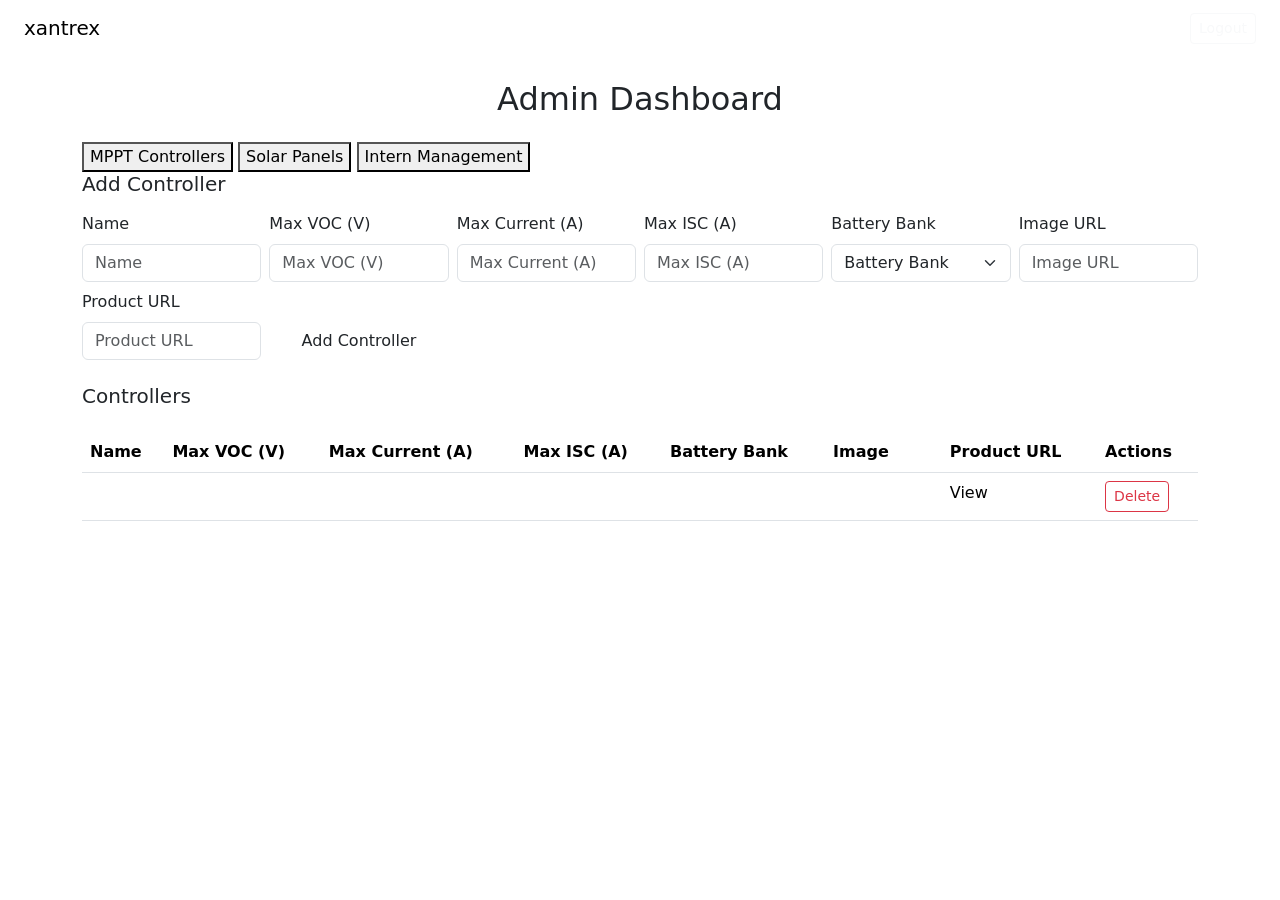
==== src/main/resources/templates/dashboard.html @ 2172a635 "feat(dashboard): restructure dashboard into tabbed layout" ====
<!DOCTYPE html>
<html lang="en" xmlns:th="http://www.thymeleaf.org">

<head>
    <meta charset="UTF-8" />
    <meta name="viewport" content="width=device-width, initial-scale=1.0" />
    <link href="https://cdn.jsdelivr.net/npm/bootstrap@5.3.8/dist/css/bootstrap.min.css" rel="stylesheet"
        integrity="sha384-sRIl4kxILFvY47J16cr9ZwB07vP4J8+LH7qKQnuqkuIAvNWLzeN8tE5YBujZqJLB" crossorigin="anonymous" />
    <script src="https://cdn.jsdelivr.net/npm/bootstrap@5.3.8/dist/js/bootstrap.bundle.min.js"
        integrity="sha384-FKyoEForCGlyvwx9Hj09JcYn3nv7wiPVlz7YYwJrWVcXK/BmnVDxM+D2scQbITxI"
        crossorigin="anonymous"></script>
    <link rel="stylesheet" th:href="@{/css/user.css}" />
    <link rel="stylesheet" href="https://cdn.jsdelivr.net/npm/bootstrap-icons@1.11.3/font/bootstrap-icons.min.css"/>
    <title>Dashboard | Xantrex</title>
</head>

<body class="d-flex flex-column min-vh-100 bg-xan-white">

    <!-- Navbar -->
    <nav class="xan-navbar navbar px-4">
        <a class="navbar-brand" th:href="@{/calculator}">xantrex</a>
        <form th:action="@{/logout}" method="post">
            <button type="submit" class="btn btn-outline-light btn-sm">Logout</button>
        </form>
    </nav>

    <div class="container flex-grow-1 py-4">
        <h2 class="text-center mb-4 xan-page-title">Admin Dashboard</h2>

        <!-- Tab strip -->
        <div class="xan-tab-strip">
          <button class="xan-tab-btn xan-tab-active" data-tab="controllers">MPPT Controllers</button>
          <button class="xan-tab-btn" data-tab="panels">Solar Panels</button>
          <button th:if="${isIntern}" class="xan-tab-btn" data-tab="interns">Intern Management</button>
        </div>

        <!-- Tab panel: MPPT Controllers (default visible) -->
        <div id="controllers" class="xan-tab-panel" data-panel>

            <div th:if="${isIntern}" class="xan-panel mb-4">
                <h5 class="mb-3 xan-title">Add Controller</h5>
                <form th:action="@{/dashboard/add}" method="post" class="row g-2 align-items-end">
                    <div class="col-md-2">
                        <label class="form-label">Name</label>
                        <input type="text" name="name" class="form-control" placeholder="Name" required />
                    </div>
                    <div class="col-md-2">
                        <label class="form-label">Max VOC (V)</label>
                        <input type="number" step="0.1" name="maxVoc" class="form-control" placeholder="Max VOC (V)"
                            required />
                    </div>
                    <div class="col-md-2">
                        <label class="form-label">Max Current (A)</label>
                        <input type="number" step="0.1" name="maxCurrent" class="form-control" placeholder="Max Current (A)"
                            required />
                    </div>
                    <div class="col-md-2">
                        <label class="form-label">Max ISC (A)</label>
                        <input type="number" step="0.1" name="maxIsc" class="form-control" placeholder="Max ISC (A)"
                            required />
                    </div>
                    <div class="col-md-2">
                        <label class="form-label">Battery Bank</label>
                        <select name="batteryBank" class="form-select" required>
                            <option value="">Battery Bank</option>
                            <option value="12V">12V</option>
                            <option value="24V">24V</option>
                            <option value="36V">36V</option>
                            <option value="48V">48V</option>
                            <option value="60V">60V</option>
                        </select>
                    </div>
                    <div class="col-md-2">
                        <label class="form-label">Image URL</label>
                        <input type="text" name="imageUrl" class="form-control" placeholder="Image URL" />
                    </div>
                    <div class="col-md-2">
                        <label class="form-label">Product URL</label>
                        <input type="text" name="productUrl" class="form-control" placeholder="Product URL" />
                    </div>
                    <div class="col-md-2">
                        <button type="submit" class="btn btn-xan w-100">Add Controller</button>
                    </div>
                </form>
            </div>

            <div class="xan-panel">
                <h5 class="mb-3 xan-title">Controllers</h5>
                <div class="table-responsive">
                    <table class="table xan-table mt-2 mb-0">
                        <thead>
                            <tr>
                                <th>Name</th>
                                <th>Max VOC (V)</th>
                                <th>Max Current (A)</th>
                                <th>Max ISC (A)</th>
                                <th>Battery Bank</th>
                                <th>Image</th>
                                <th>Product URL</th>
                                <th>Actions</th>
                            </tr>
                        </thead>
                        <tbody>
                            <tr th:each="controller : ${controllers}">
                                <td th:text="${controller.name}"></td>
                                <td th:text="${controller.maxVoc}"></td>
                                <td th:text="${controller.maxCurrent}"></td>
                                <td th:text="${controller.maxIsc}"></td>
                                <td th:text="${controller.batteryBank}"></td>
                                <td><img th:src="${controller.imageUrl}" width="80" /></td>
                                <td><a th:href="${controller.productUrl}" target="_blank">View</a></td>
                                <td th:if="${isIntern}">
                                    <form th:action="@{/dashboard/delete}" method="post" style="display:inline;">
                                        <input type="hidden" name="id" th:value="${controller.id}" />
                                        <button type="submit" class="btn btn-outline-danger btn-sm">Delete</button>
                                    </form>
                                </td>
                            </tr>
                        </tbody>
                    </table>
                </div>
            </div>

        </div>

        <!-- Tab panel: Solar Panels (hidden by default) -->
        <div id="panels" class="xan-tab-panel" data-panel style="display:none">

            <div th:if="${isIntern}" class="xan-panel mb-4">
                <h5 class="mb-3 xan-title">Add Solar Panel</h5>
                <form th:action="@{/dashboard/panels/add}" method="post" class="row g-2 align-items-end">
                    <div class="col-md-3">
                        <label class="form-label">Panel Name</label>
                        <input type="text" name="name" class="form-control" placeholder="Panel Name" required />
                    </div>
                    <div class="col-md-3">
                        <label class="form-label">Max Power (W)</label>
                        <input type="number" step="0.1" name="pmax" class="form-control" placeholder="Max Power (W)" required />
                    </div>
                    <div class="col-md-3">
                        <label class="form-label">Open Circuit Voltage (V)</label>
                        <input type="number" step="0.1" name="voc" class="form-control" placeholder="Voc (V)" required />
                    </div>
                    <div class="col-md-3">
                        <label class="form-label">Short Circuit Current (A)</label>
                        <input type="number" step="0.01" name="isc" class="form-control" placeholder="Isc (A)" required />
                    </div>
                    <div class="col-md-3">
                        <label class="form-label">Image URL</label>
                        <input type="text" name="imageUrl" class="form-control" placeholder="Image URL" />
                    </div>
                    <div class="col-md-3">
                        <button type="submit" class="btn btn-xan">Add Solar Panel</button>
                    </div>
                </form>
            </div>

            <div class="xan-panel mt-4">
                <h5 class="mb-3 xan-title">Solar Panels</h5>
                <div class="table-responsive">
                    <table class="table xan-table mt-2 mb-0">
                        <thead>
                            <tr>
                                <th>Name</th>
                                <th>Max Power (W)</th>
                                <th>Open Circuit Voltage (V)</th>
                                <th>Short Circuit Current (A)</th>
                                <th>Image</th>
                                <th th:if="${isIntern}">Actions</th>
                            </tr>
                        </thead>
                        <tbody>
                            <tr th:each="panel : ${panels}">
                                <td th:text="${panel.name}"></td>
                                <td th:text="${panel.pmax}"></td>
                                <td th:text="${panel.voc}"></td>
                                <td th:text="${panel.isc}"></td>
                                <td><img th:src="${panel.imageUrl}" width="80" /></td>
                                <td th:if="${isIntern}">
                                    <form th:action="@{/dashboard/panels/delete}" method="post" style="display:inline;">
                                        <input type="hidden" name="id" th:value="${panel.id}" />
                                        <button type="submit" class="btn btn-outline-danger btn-sm">Delete</button>
                                    </form>
                                </td>
                            </tr>
                        </tbody>
                    </table>
                </div>
            </div>

        </div>

        <!-- Tab panel: Intern Management (INTERN only, hidden by default) -->
        <div th:if="${isIntern}" id="interns" class="xan-tab-panel" data-panel style="display:none">

            <div class="xan-panel mb-4">
              <h5 class="mb-3 xan-title">Intern Management</h5>

              <!-- Error alerts (above form) -->
              <div th:if="${param.error != null && param.error[0] == 'self-delete'}" class="alert alert-danger py-2 mb-2" role="alert">
                You cannot delete your own account.
              </div>
              <div th:if="${param.error != null && param.error[0] == 'invalid-domain'}" class="alert alert-danger py-2 mb-2" role="alert">
                Only @xantrex.com email addresses are allowed.
              </div>
              <div th:if="${param.error != null && param.error[0] == 'duplicate'}" class="alert alert-danger py-2 mb-2" role="alert">
                An account with that email already exists.
              </div>
              <div th:if="${param.error != null && param.error[0] == 'empty'}" class="alert alert-danger py-2 mb-2" role="alert">
                Email and password are required.
              </div>

              <!-- Add Intern form -->
              <form th:action="@{/dashboard/interns/add}" method="post" class="row g-2 align-items-end mb-3">
                <div class="col-md-5">
                  <label class="form-label">Email</label>
                  <input type="email" name="email" class="form-control" placeholder="intern@xantrex.com" required />
                </div>
                <div class="col-md-5">
                  <label class="form-label">Password</label>
                  <div class="input-group">
                    <input type="password" id="internPassword" name="password" class="form-control" placeholder="Password" required />
                    <button type="button" class="btn btn-outline-secondary" onclick="togglePassword('internPassword', this)">
                      <i class="bi bi-eye"></i>
                    </button>
                  </div>
                </div>
                <div class="col-md-2">
                  <button type="submit" class="btn btn-xan w-100">Add Intern</button>
                </div>
              </form>

              <!-- Intern list table -->
              <div class="table-responsive">
                <table class="table xan-table mt-2 mb-0">
                  <thead>
                    <tr>
                      <th>Email</th>
                      <th>Actions</th>
                    </tr>
                  </thead>
                  <tbody>
                    <tr th:each="intern : ${interns}">
                      <td th:text="${intern.email}"></td>
                      <td>
                        <!-- Delete button absent for logged-in user's own row -->
                        <form th:if="${intern.email ne currentUserEmail}"
                              th:action="@{/dashboard/interns/delete}" method="post" style="display:inline;">
                          <input type="hidden" name="id" th:value="${intern.id}" />
                          <button type="submit" class="btn btn-outline-danger btn-sm">Delete</button>
                        </form>
                      </td>
                    </tr>
                    <!-- Empty state -->
                    <tr th:if="${#lists.isEmpty(interns)}">
                      <td colspan="2" class="text-center text-muted">No intern accounts found.</td>
                    </tr>
                  </tbody>
                </table>
              </div>
            </div>

        </div>

    </div>

    <!-- Footer -->
    <footer class="xan-footer">
    </footer>

    <script>
      function togglePassword(inputId, btn) {
        const input = document.getElementById(inputId);
        const icon = btn.querySelector('i');
        if (input.type === 'password') {
          input.type = 'text';
          icon.classList.replace('bi-eye', 'bi-eye-slash');
        } else {
          input.type = 'password';
          icon.classList.replace('bi-eye-slash', 'bi-eye');
        }
      }

      document.addEventListener('DOMContentLoaded', function () {
        var hash = window.location.hash.replace('#', '') || 'controllers';
        activateTab(hash);

        document.querySelectorAll('.xan-tab-btn').forEach(function (btn) {
          btn.addEventListener('click', function () {
            var tab = btn.getAttribute('data-tab');
            window.location.hash = '#' + tab;
            activateTab(tab);
          });
        });
      });

      function activateTab(tabId) {
        var validTabs = ['controllers', 'panels', 'interns'];
        if (validTabs.indexOf(tabId) === -1) { tabId = 'controllers'; }

        // If the target panel doesn't exist in DOM (non-INTERN viewing #interns), fall back
        var targetPanel = document.getElementById(tabId);
        if (!targetPanel) { tabId = 'controllers'; }

        document.querySelectorAll('.xan-tab-btn').forEach(function (b) {
          if (b.getAttribute('data-tab') === tabId) {
            b.classList.add('xan-tab-active');
          } else {
            b.classList.remove('xan-tab-active');
          }
        });
        document.querySelectorAll('[data-panel]').forEach(function (p) {
          p.style.display = (p.id === tabId) ? 'block' : 'none';
        });
      }
    </script>

</body>

</html>
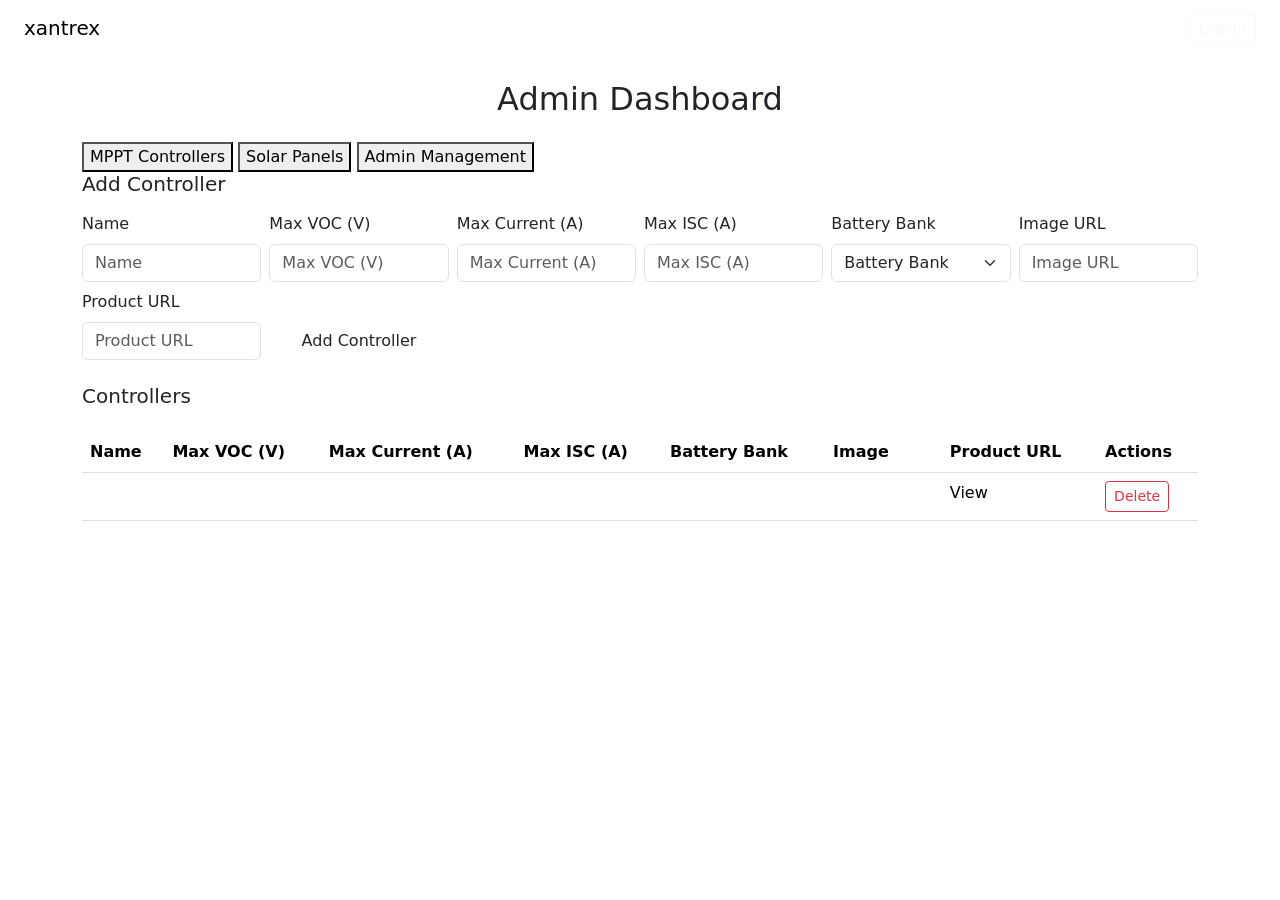
==== commit d1bdd9bd: "fix: rename INTERN role to ADMIN across entire codebase" ====
--- a/src/main/resources/templates/dashboard.html
+++ b/src/main/resources/templates/dashboard.html
@@ -1,320 +1,606 @@
-<!DOCTYPE html>
+<!doctype html>
 <html lang="en" xmlns:th="http://www.thymeleaf.org">
-
-<head>
+  <head>
     <meta charset="UTF-8" />
     <meta name="viewport" content="width=device-width, initial-scale=1.0" />
-    <link href="https://cdn.jsdelivr.net/npm/bootstrap@5.3.8/dist/css/bootstrap.min.css" rel="stylesheet"
-        integrity="sha384-sRIl4kxILFvY47J16cr9ZwB07vP4J8+LH7qKQnuqkuIAvNWLzeN8tE5YBujZqJLB" crossorigin="anonymous" />
-    <script src="https://cdn.jsdelivr.net/npm/bootstrap@5.3.8/dist/js/bootstrap.bundle.min.js"
-        integrity="sha384-FKyoEForCGlyvwx9Hj09JcYn3nv7wiPVlz7YYwJrWVcXK/BmnVDxM+D2scQbITxI"
-        crossorigin="anonymous"></script>
+    <link
+      href="https://cdn.jsdelivr.net/npm/bootstrap@5.3.8/dist/css/bootstrap.min.css"
+      rel="stylesheet"
+      integrity="sha384-sRIl4kxILFvY47J16cr9ZwB07vP4J8+LH7qKQnuqkuIAvNWLzeN8tE5YBujZqJLB"
+      crossorigin="anonymous"
+    />
+    <script
+      src="https://cdn.jsdelivr.net/npm/bootstrap@5.3.8/dist/js/bootstrap.bundle.min.js"
+      integrity="sha384-FKyoEForCGlyvwx9Hj09JcYn3nv7wiPVlz7YYwJrWVcXK/BmnVDxM+D2scQbITxI"
+      crossorigin="anonymous"
+    ></script>
     <link rel="stylesheet" th:href="@{/css/user.css}" />
-    <link rel="stylesheet" href="https://cdn.jsdelivr.net/npm/bootstrap-icons@1.11.3/font/bootstrap-icons.min.css"/>
+    <link
+      rel="stylesheet"
+      href="https://cdn.jsdelivr.net/npm/bootstrap-icons@1.11.3/font/bootstrap-icons.min.css"
+    />
     <title>Dashboard | Xantrex</title>
-</head>
-
-<body class="d-flex flex-column min-vh-100 bg-xan-white">
-
+  </head>
+
+  <body class="d-flex flex-column min-vh-100 bg-xan-white">
     <!-- Navbar -->
     <nav class="xan-navbar navbar px-4">
-        <a class="navbar-brand" th:href="@{/calculator}">xantrex</a>
-        <form th:action="@{/logout}" method="post">
-            <button type="submit" class="btn btn-outline-light btn-sm">Logout</button>
-        </form>
+      <a class="navbar-brand" th:href="@{/calculator}">xantrex</a>
+      <form th:action="@{/logout}" method="post">
+        <button type="submit" class="btn btn-outline-light btn-sm">
+          Logout
+        </button>
+      </form>
     </nav>
 
     <div class="container flex-grow-1 py-4">
-        <h2 class="text-center mb-4 xan-page-title">Admin Dashboard</h2>
-
-        <!-- Tab strip -->
-        <div class="xan-tab-strip">
-          <button class="xan-tab-btn xan-tab-active" data-tab="controllers">MPPT Controllers</button>
-          <button class="xan-tab-btn" data-tab="panels">Solar Panels</button>
-          <button th:if="${isIntern}" class="xan-tab-btn" data-tab="interns">Intern Management</button>
+      <h2 class="text-center mb-4 xan-page-title">Admin Dashboard</h2>
+
+      <!-- Tab strip -->
+      <div class="xan-tab-strip">
+        <button class="xan-tab-btn xan-tab-active" data-tab="controllers">
+          MPPT Controllers
+        </button>
+        <button class="xan-tab-btn" data-tab="panels">Solar Panels</button>
+        <button th:if="${isAdmin}" class="xan-tab-btn" data-tab="admins">
+          Admin Management
+        </button>
+      </div>
+
+      <!-- Tab panel: MPPT Controllers (default visible) -->
+      <div id="controllers" class="xan-tab-panel" data-panel>
+        <div th:if="${isAdmin}" class="xan-panel mb-4">
+          <h5 class="mb-3 xan-title">Add Controller</h5>
+          <form
+            th:action="@{/dashboard/add}"
+            method="post"
+            class="row g-2 align-items-end"
+          >
+            <div class="col-md-2">
+              <label class="form-label">Name</label>
+              <input
+                type="text"
+                name="name"
+                class="form-control"
+                placeholder="Name"
+                required
+              />
+            </div>
+            <div class="col-md-2">
+              <label class="form-label">Max VOC (V)</label>
+              <input
+                type="number"
+                step="0.1"
+                name="maxVoc"
+                class="form-control"
+                placeholder="Max VOC (V)"
+                min="0"
+                max="1000"
+                required
+              />
+            </div>
+            <div class="col-md-2">
+              <label class="form-label">Max Current (A)</label>
+              <input
+                type="number"
+                step="0.1"
+                name="maxCurrent"
+                class="form-control"
+                placeholder="Max Current (A)"
+                min="0"
+                max="500"
+                required
+              />
+            </div>
+            <div class="col-md-2">
+              <label class="form-label">Max ISC (A)</label>
+              <input
+                type="number"
+                step="0.1"
+                name="maxIsc"
+                class="form-control"
+                placeholder="Max ISC (A)"
+                min="0"
+                max="500"
+                required
+              />
+            </div>
+            <div class="col-md-2">
+              <label class="form-label">Battery Bank</label>
+              <select name="batteryBank" class="form-select" required>
+                <option value="">Battery Bank</option>
+                <option value="12V">12V</option>
+                <option value="24V">24V</option>
+                <option value="36V">36V</option>
+                <option value="48V">48V</option>
+                <option value="60V">60V</option>
+              </select>
+            </div>
+            <div class="col-md-2">
+              <label class="form-label">Image URL</label>
+              <input
+                type="text"
+                name="imageUrl"
+                class="form-control"
+                placeholder="Image URL"
+              />
+            </div>
+            <div class="col-md-2">
+              <label class="form-label">Product URL</label>
+              <input
+                type="text"
+                name="productUrl"
+                class="form-control"
+                placeholder="Product URL"
+              />
+            </div>
+            <div class="col-md-2">
+              <button type="submit" class="btn btn-xan w-100">
+                Add Controller
+              </button>
+            </div>
+          </form>
         </div>
 
-        <!-- Tab panel: MPPT Controllers (default visible) -->
-        <div id="controllers" class="xan-tab-panel" data-panel>
-
-            <div th:if="${isIntern}" class="xan-panel mb-4">
-                <h5 class="mb-3 xan-title">Add Controller</h5>
-                <form th:action="@{/dashboard/add}" method="post" class="row g-2 align-items-end">
-                    <div class="col-md-2">
-                        <label class="form-label">Name</label>
-                        <input type="text" name="name" class="form-control" placeholder="Name" required />
-                    </div>
-                    <div class="col-md-2">
-                        <label class="form-label">Max VOC (V)</label>
-                        <input type="number" step="0.1" name="maxVoc" class="form-control" placeholder="Max VOC (V)"
-                            required />
-                    </div>
-                    <div class="col-md-2">
-                        <label class="form-label">Max Current (A)</label>
-                        <input type="number" step="0.1" name="maxCurrent" class="form-control" placeholder="Max Current (A)"
-                            required />
-                    </div>
-                    <div class="col-md-2">
-                        <label class="form-label">Max ISC (A)</label>
-                        <input type="number" step="0.1" name="maxIsc" class="form-control" placeholder="Max ISC (A)"
-                            required />
-                    </div>
-                    <div class="col-md-2">
-                        <label class="form-label">Battery Bank</label>
-                        <select name="batteryBank" class="form-select" required>
-                            <option value="">Battery Bank</option>
-                            <option value="12V">12V</option>
-                            <option value="24V">24V</option>
-                            <option value="36V">36V</option>
-                            <option value="48V">48V</option>
-                            <option value="60V">60V</option>
-                        </select>
-                    </div>
-                    <div class="col-md-2">
-                        <label class="form-label">Image URL</label>
-                        <input type="text" name="imageUrl" class="form-control" placeholder="Image URL" />
-                    </div>
-                    <div class="col-md-2">
-                        <label class="form-label">Product URL</label>
-                        <input type="text" name="productUrl" class="form-control" placeholder="Product URL" />
-                    </div>
-                    <div class="col-md-2">
-                        <button type="submit" class="btn btn-xan w-100">Add Controller</button>
-                    </div>
-                </form>
-            </div>
-
-            <div class="xan-panel">
-                <h5 class="mb-3 xan-title">Controllers</h5>
-                <div class="table-responsive">
-                    <table class="table xan-table mt-2 mb-0">
-                        <thead>
-                            <tr>
-                                <th>Name</th>
-                                <th>Max VOC (V)</th>
-                                <th>Max Current (A)</th>
-                                <th>Max ISC (A)</th>
-                                <th>Battery Bank</th>
-                                <th>Image</th>
-                                <th>Product URL</th>
-                                <th>Actions</th>
-                            </tr>
-                        </thead>
-                        <tbody>
-                            <tr th:each="controller : ${controllers}">
-                                <td th:text="${controller.name}"></td>
-                                <td th:text="${controller.maxVoc}"></td>
-                                <td th:text="${controller.maxCurrent}"></td>
-                                <td th:text="${controller.maxIsc}"></td>
-                                <td th:text="${controller.batteryBank}"></td>
-                                <td><img th:src="${controller.imageUrl}" width="80" /></td>
-                                <td><a th:href="${controller.productUrl}" target="_blank">View</a></td>
-                                <td th:if="${isIntern}">
-                                    <form th:action="@{/dashboard/delete}" method="post" style="display:inline;">
-                                        <input type="hidden" name="id" th:value="${controller.id}" />
-                                        <button type="submit" class="btn btn-outline-danger btn-sm">Delete</button>
-                                    </form>
-                                </td>
-                            </tr>
-                        </tbody>
-                    </table>
-                </div>
-            </div>
-
+        <div class="xan-panel">
+          <h5 class="mb-3 xan-title">Controllers</h5>
+          <div class="table-responsive">
+            <table class="table xan-table mt-2 mb-0">
+              <thead>
+                <tr>
+                  <th>Name</th>
+                  <th>Max VOC (V)</th>
+                  <th>Max Current (A)</th>
+                  <th>Max ISC (A)</th>
+                  <th>Battery Bank</th>
+                  <th>Image</th>
+                  <th>Product URL</th>
+                  <th>Actions</th>
+                </tr>
+              </thead>
+              <tbody>
+                <tr th:each="controller : ${controllers}">
+                  <td th:text="${controller.name}"></td>
+                  <td th:text="${controller.maxVoc}"></td>
+                  <td th:text="${controller.maxCurrent}"></td>
+                  <td th:text="${controller.maxIsc}"></td>
+                  <td th:text="${controller.batteryBank}"></td>
+                  <td><img th:src="${controller.imageUrl}" width="80" /></td>
+                  <td>
+                    <a th:href="${controller.productUrl}" target="_blank"
+                      >View</a
+                    >
+                  </td>
+                  <td th:if="${isAdmin}">
+                    <form
+                      th:action="@{/dashboard/delete}"
+                      method="post"
+                      style="display: inline"
+                    >
+                      <!-- Hidden ID -->
+                      <input
+                        type="hidden"
+                        name="id"
+                        th:value="${controller.id}"
+                      />
+
+                      <!-- Button to OPEN modal -->
+                      <button
+                        type="button"
+                        class="btn btn-outline-danger btn-sm"
+                        data-bs-toggle="modal"
+                        th:attr="data-bs-target='#deleteModal-' + ${controller.id}"
+                      >
+                        Delete
+                      </button>
+
+                      <!-- Modal -->
+                      <div
+                        class="modal fade"
+                        th:attr="id='deleteModal-' + ${controller.id}"
+                      >
+                        <div class="modal-dialog">
+                          <div class="modal-content">
+                            <div class="modal-header">
+                              <h5>Confirm Deletion</h5>
+                            </div>
+
+                            <div class="modal-body">
+                              Are you sure you want to delete this controller?
+                            </div>
+
+                            <div class="modal-footer">
+                              <button
+                                type="button"
+                                class="btn btn-secondary"
+                                data-bs-dismiss="modal"
+                              >
+                                Cancel
+                              </button>
+
+                              <button type="submit" class="btn btn-danger">
+                                Delete
+                              </button>
+                            </div>
+                          </div>
+                        </div>
+                      </div>
+                    </form>
+                  </td>
+                </tr>
+              </tbody>
+            </table>
+          </div>
         </div>
-
-        <!-- Tab panel: Solar Panels (hidden by default) -->
-        <div id="panels" class="xan-tab-panel" data-panel style="display:none">
-
-            <div th:if="${isIntern}" class="xan-panel mb-4">
-                <h5 class="mb-3 xan-title">Add Solar Panel</h5>
-                <form th:action="@{/dashboard/panels/add}" method="post" class="row g-2 align-items-end">
-                    <div class="col-md-3">
-                        <label class="form-label">Panel Name</label>
-                        <input type="text" name="name" class="form-control" placeholder="Panel Name" required />
-                    </div>
-                    <div class="col-md-3">
-                        <label class="form-label">Max Power (W)</label>
-                        <input type="number" step="0.1" name="pmax" class="form-control" placeholder="Max Power (W)" required />
-                    </div>
-                    <div class="col-md-3">
-                        <label class="form-label">Open Circuit Voltage (V)</label>
-                        <input type="number" step="0.1" name="voc" class="form-control" placeholder="Voc (V)" required />
-                    </div>
-                    <div class="col-md-3">
-                        <label class="form-label">Short Circuit Current (A)</label>
-                        <input type="number" step="0.01" name="isc" class="form-control" placeholder="Isc (A)" required />
-                    </div>
-                    <div class="col-md-3">
-                        <label class="form-label">Image URL</label>
-                        <input type="text" name="imageUrl" class="form-control" placeholder="Image URL" />
-                    </div>
-                    <div class="col-md-3">
-                        <button type="submit" class="btn btn-xan">Add Solar Panel</button>
-                    </div>
-                </form>
-            </div>
-
-            <div class="xan-panel mt-4">
-                <h5 class="mb-3 xan-title">Solar Panels</h5>
-                <div class="table-responsive">
-                    <table class="table xan-table mt-2 mb-0">
-                        <thead>
-                            <tr>
-                                <th>Name</th>
-                                <th>Max Power (W)</th>
-                                <th>Open Circuit Voltage (V)</th>
-                                <th>Short Circuit Current (A)</th>
-                                <th>Image</th>
-                                <th th:if="${isIntern}">Actions</th>
-                            </tr>
-                        </thead>
-                        <tbody>
-                            <tr th:each="panel : ${panels}">
-                                <td th:text="${panel.name}"></td>
-                                <td th:text="${panel.pmax}"></td>
-                                <td th:text="${panel.voc}"></td>
-                                <td th:text="${panel.isc}"></td>
-                                <td><img th:src="${panel.imageUrl}" width="80" /></td>
-                                <td th:if="${isIntern}">
-                                    <form th:action="@{/dashboard/panels/delete}" method="post" style="display:inline;">
-                                        <input type="hidden" name="id" th:value="${panel.id}" />
-                                        <button type="submit" class="btn btn-outline-danger btn-sm">Delete</button>
-                                    </form>
-                                </td>
-                            </tr>
-                        </tbody>
-                    </table>
-                </div>
-            </div>
-
+      </div>
+
+      <!-- Tab panel: Solar Panels (hidden by default) -->
+      <div id="panels" class="xan-tab-panel" data-panel style="display: none">
+        <div th:if="${isAdmin}" class="xan-panel mb-4">
+          <h5 class="mb-3 xan-title">Add Solar Panel</h5>
+          <form
+            th:action="@{/dashboard/panels/add}"
+            method="post"
+            class="row g-2 align-items-end"
+          >
+            <div class="col-md-3">
+              <label class="form-label">Panel Name</label>
+              <input
+                type="text"
+                name="name"
+                class="form-control"
+                placeholder="Panel Name"
+                required
+              />
+            </div>
+            <div class="col-md-3">
+              <label class="form-label">Max Power (W)</label>
+              <input
+                type="number"
+                step="0.1"
+                name="pmax"
+                class="form-control"
+                placeholder="Max Power (W)"
+                min="0"
+                max="1000"
+                required
+              />
+            </div>
+            <div class="col-md-3">
+              <label class="form-label">Open Circuit Voltage (V)</label>
+              <input
+                type="number"
+                step="0.1"
+                name="voc"
+                class="form-control"
+                placeholder="Voc (V)"
+                min="0"
+                max="100"
+                required
+              />
+            </div>
+            <div class="col-md-3">
+              <label class="form-label">Short Circuit Current (A)</label>
+              <input
+                type="number"
+                step="0.01"
+                name="isc"
+                class="form-control"
+                placeholder="Isc (A)"
+                min="0"
+                max="20"
+                required
+              />
+            </div>
+            <div class="col-md-3">
+              <label class="form-label">Image URL</label>
+              <input
+                type="text"
+                name="imageUrl"
+                class="form-control"
+                placeholder="Image URL"
+              />
+            </div>
+            <div class="col-md-3">
+              <button type="submit" class="btn btn-xan">Add Solar Panel</button>
+            </div>
+          </form>
         </div>
 
-        <!-- Tab panel: Intern Management (INTERN only, hidden by default) -->
-        <div th:if="${isIntern}" id="interns" class="xan-tab-panel" data-panel style="display:none">
-
-            <div class="xan-panel mb-4">
-              <h5 class="mb-3 xan-title">Intern Management</h5>
-
-              <!-- Error alerts (above form) -->
-              <div th:if="${param.error != null && param.error[0] == 'self-delete'}" class="alert alert-danger py-2 mb-2" role="alert">
-                You cannot delete your own account.
+        <div class="xan-panel mt-4">
+          <h5 class="mb-3 xan-title">Solar Panels</h5>
+          <div class="table-responsive">
+            <table class="table xan-table mt-2 mb-0">
+              <thead>
+                <tr>
+                  <th>Name</th>
+                  <th>Max Power (W)</th>
+                  <th>Open Circuit Voltage (V)</th>
+                  <th>Short Circuit Current (A)</th>
+                  <th>Image</th>
+                  <th th:if="${isAdmin}">Actions</th>
+                </tr>
+              </thead>
+              <tbody>
+                <tr th:each="panel : ${panels}">
+                  <td th:text="${panel.name}"></td>
+                  <td th:text="${panel.pmax}"></td>
+                  <td th:text="${panel.voc}"></td>
+                  <td th:text="${panel.isc}"></td>
+                  <td><img th:src="${panel.imageUrl}" width="80" /></td>
+                  <td th:if="${isAdmin}">
+                    <form
+                      th:action="@{/dashboard/panels/delete}"
+                      method="post"
+                      style="display: inline"
+                    >
+                      <input type="hidden" name="id" th:value="${panel.id}" />
+
+                      <button
+                        type="button"
+                        class="btn btn-outline-danger btn-sm"
+                        data-bs-toggle="modal"
+                        th:attr="data-bs-target='#deleteModal-' + ${panel.id}"
+                      >
+                        Delete
+                      </button>
+
+                      <!-- Modal -->
+                      <div
+                        class="modal fade"
+                        th:attr="id='deleteModal-' + ${panel.id}"
+                      >
+                        <div class="modal-dialog">
+                          <div class="modal-content">
+                            <div class="modal-header">
+                              <h5>Confirm Deletion</h5>
+                            </div>
+
+                            <div class="modal-body">
+                              Are you sure you want to delete this solar panel?
+                            </div>
+
+                            <div class="modal-footer">
+                              <button
+                                type="button"
+                                class="btn btn-secondary"
+                                data-bs-dismiss="modal"
+                              >
+                                Cancel
+                              </button>
+
+                              <button type="submit" class="btn btn-danger">
+                                Delete
+                              </button>
+                            </div>
+                          </div>
+                        </div>
+                      </div>
+                    </form>
+                  </td>
+                </tr>
+              </tbody>
+            </table>
+          </div>
+        </div>
+      </div>
+
+      <!-- Tab panel: Admin Management (ADMIN only, hidden by default) -->
+      <div
+        th:if="${isAdmin}"
+        id="admins"
+        class="xan-tab-panel"
+        data-panel
+        style="display: none"
+      >
+        <div class="xan-panel mb-4">
+          <h5 class="mb-3 xan-title">Admin Management</h5>
+
+          <!-- Error alerts (above form) -->
+          <div
+            th:if="${param.error != null && param.error[0] == 'self-delete'}"
+            class="alert alert-danger py-2 mb-2"
+            role="alert"
+          >
+            You cannot delete your own account.
+          </div>
+          <div
+            th:if="${param.error != null && param.error[0] == 'invalid-domain'}"
+            class="alert alert-danger py-2 mb-2"
+            role="alert"
+          >
+            Only @xantrex.com email addresses are allowed.
+          </div>
+          <div
+            th:if="${param.error != null && param.error[0] == 'duplicate'}"
+            class="alert alert-danger py-2 mb-2"
+            role="alert"
+          >
+            An account with that email already exists.
+          </div>
+          <div
+            th:if="${param.error != null && param.error[0] == 'empty'}"
+            class="alert alert-danger py-2 mb-2"
+            role="alert"
+          >
+            Email and password are required.
+          </div>
+
+          <!-- Add Admin form -->
+          <form
+            th:action="@{/dashboard/admins/add}"
+            method="post"
+            class="row g-2 align-items-end mb-3"
+          >
+            <div class="col-md-5">
+              <label class="form-label">Email</label>
+              <input
+                type="email"
+                name="email"
+                class="form-control"
+                placeholder="admin@xantrex.com"
+                required
+              />
+            </div>
+            <div class="col-md-5">
+              <label class="form-label">Password</label>
+              <div class="input-group">
+                <input
+                  type="password"
+                  id="adminPassword"
+                  name="password"
+                  class="form-control"
+                  placeholder="Password"
+                  required
+                />
+                <button
+                  type="button"
+                  class="btn btn-outline-secondary"
+                  onclick="togglePassword('adminPassword', this)"
+                >
+                  <i class="bi bi-eye"></i>
+                </button>
               </div>
-              <div th:if="${param.error != null && param.error[0] == 'invalid-domain'}" class="alert alert-danger py-2 mb-2" role="alert">
-                Only @xantrex.com email addresses are allowed.
-              </div>
-              <div th:if="${param.error != null && param.error[0] == 'duplicate'}" class="alert alert-danger py-2 mb-2" role="alert">
-                An account with that email already exists.
-              </div>
-              <div th:if="${param.error != null && param.error[0] == 'empty'}" class="alert alert-danger py-2 mb-2" role="alert">
-                Email and password are required.
-              </div>
-
-              <!-- Add Intern form -->
-              <form th:action="@{/dashboard/interns/add}" method="post" class="row g-2 align-items-end mb-3">
-                <div class="col-md-5">
-                  <label class="form-label">Email</label>
-                  <input type="email" name="email" class="form-control" placeholder="intern@xantrex.com" required />
-                </div>
-                <div class="col-md-5">
-                  <label class="form-label">Password</label>
-                  <div class="input-group">
-                    <input type="password" id="internPassword" name="password" class="form-control" placeholder="Password" required />
-                    <button type="button" class="btn btn-outline-secondary" onclick="togglePassword('internPassword', this)">
-                      <i class="bi bi-eye"></i>
-                    </button>
-                  </div>
-                </div>
-                <div class="col-md-2">
-                  <button type="submit" class="btn btn-xan w-100">Add Intern</button>
-                </div>
-              </form>
-
-              <!-- Intern list table -->
-              <div class="table-responsive">
-                <table class="table xan-table mt-2 mb-0">
-                  <thead>
-                    <tr>
-                      <th>Email</th>
-                      <th>Actions</th>
-                    </tr>
-                  </thead>
-                  <tbody>
-                    <tr th:each="intern : ${interns}">
-                      <td th:text="${intern.email}"></td>
-                      <td>
-                        <!-- Delete button absent for logged-in user's own row -->
-                        <form th:if="${intern.email ne currentUserEmail}"
-                              th:action="@{/dashboard/interns/delete}" method="post" style="display:inline;">
-                          <input type="hidden" name="id" th:value="${intern.id}" />
-                          <button type="submit" class="btn btn-outline-danger btn-sm">Delete</button>
-                        </form>
-                      </td>
-                    </tr>
-                    <!-- Empty state -->
-                    <tr th:if="${#lists.isEmpty(interns)}">
-                      <td colspan="2" class="text-center text-muted">No intern accounts found.</td>
-                    </tr>
-                  </tbody>
-                </table>
-              </div>
-            </div>
-
+            </div>
+            <div class="col-md-2">
+              <button type="submit" class="btn btn-xan w-100">
+                Add Admin
+              </button>
+            </div>
+          </form>
+
+          <!-- Admin list table -->
+          <div class="table-responsive">
+            <table class="table xan-table mt-2 mb-0">
+              <thead>
+                <tr>
+                  <th>Email</th>
+                  <th>Actions</th>
+                </tr>
+              </thead>
+              <tbody>
+                <tr th:each="admin : ${admins}">
+                  <td th:text="${admin.email}"></td>
+                  <td>
+                    <!-- Delete button absent for logged-in user's own row -->
+                    <form
+                      th:if="${admin.email ne currentUserEmail}"
+                      th:action="@{/dashboard/admins/delete}"
+                      method="post"
+                      style="display: inline"
+                    >
+                      <input type="hidden" name="id" th:value="${admin.id}" />
+
+                      <button
+                        type="button"
+                        class="btn btn-outline-danger btn-sm"
+                        data-bs-toggle="modal"
+                        th:attr="data-bs-target='#deleteAdminModal-' + ${admin.id}"
+                      >
+                        Delete
+                      </button>
+
+                      <!-- Modal -->
+                      <div
+                        class="modal fade"
+                        th:attr="id='deleteAdminModal-' + ${admin.id}"
+                      >
+                        <div class="modal-dialog">
+                          <div class="modal-content">
+                            <div class="modal-header">
+                              <h5>Confirm Deletion</h5>
+                            </div>
+
+                            <div class="modal-body">
+                              Are you sure you want to delete this admin?
+                            </div>
+
+                            <div class="modal-footer">
+                              <!-- Cancel -->
+                              <button
+                                type="button"
+                                class="btn btn-secondary"
+                                data-bs-dismiss="modal"
+                              >
+                                Cancel
+                              </button>
+
+                              <!-- Confirm delete -->
+                              <button type="submit" class="btn btn-danger">
+                                Delete
+                              </button>
+                            </div>
+                          </div>
+                        </div>
+                      </div>
+                    </form>
+                  </td>
+                </tr>
+                <!-- Empty state -->
+                <tr th:if="${#lists.isEmpty(admins)}">
+                  <td colspan="2" class="text-center text-muted">
+                    No admin accounts found.
+                  </td>
+                </tr>
+              </tbody>
+            </table>
+          </div>
         </div>
-
+      </div>
     </div>
 
     <!-- Footer -->
-    <footer class="xan-footer">
-    </footer>
+    <footer class="xan-footer"></footer>
 
     <script>
       function togglePassword(inputId, btn) {
         const input = document.getElementById(inputId);
-        const icon = btn.querySelector('i');
-        if (input.type === 'password') {
-          input.type = 'text';
-          icon.classList.replace('bi-eye', 'bi-eye-slash');
+        const icon = btn.querySelector("i");
+        if (input.type === "password") {
+          input.type = "text";
+          icon.classList.replace("bi-eye", "bi-eye-slash");
         } else {
-          input.type = 'password';
-          icon.classList.replace('bi-eye-slash', 'bi-eye');
+          input.type = "password";
+          icon.classList.replace("bi-eye-slash", "bi-eye");
         }
       }
 
-      document.addEventListener('DOMContentLoaded', function () {
-        var hash = window.location.hash.replace('#', '') || 'controllers';
+      document.addEventListener("DOMContentLoaded", function () {
+        var hash = window.location.hash.replace("#", "") || "controllers";
         activateTab(hash);
 
-        document.querySelectorAll('.xan-tab-btn').forEach(function (btn) {
-          btn.addEventListener('click', function () {
-            var tab = btn.getAttribute('data-tab');
-            window.location.hash = '#' + tab;
+        document.querySelectorAll(".xan-tab-btn").forEach(function (btn) {
+          btn.addEventListener("click", function () {
+            var tab = btn.getAttribute("data-tab");
+            window.location.hash = "#" + tab;
             activateTab(tab);
           });
         });
       });
 
       function activateTab(tabId) {
-        var validTabs = ['controllers', 'panels', 'interns'];
-        if (validTabs.indexOf(tabId) === -1) { tabId = 'controllers'; }
-
-        // If the target panel doesn't exist in DOM (non-INTERN viewing #interns), fall back
+        var validTabs = ["controllers", "panels", "admins"];
+        if (validTabs.indexOf(tabId) === -1) {
+          tabId = "controllers";
+        }
+
+        // If the target panel doesn't exist in DOM (non-ADMIN viewing #admins), fall back
         var targetPanel = document.getElementById(tabId);
-        if (!targetPanel) { tabId = 'controllers'; }
-
-        document.querySelectorAll('.xan-tab-btn').forEach(function (b) {
-          if (b.getAttribute('data-tab') === tabId) {
-            b.classList.add('xan-tab-active');
+        if (!targetPanel) {
+          tabId = "controllers";
+        }
+
+        document.querySelectorAll(".xan-tab-btn").forEach(function (b) {
+          if (b.getAttribute("data-tab") === tabId) {
+            b.classList.add("xan-tab-active");
           } else {
-            b.classList.remove('xan-tab-active');
+            b.classList.remove("xan-tab-active");
           }
         });
-        document.querySelectorAll('[data-panel]').forEach(function (p) {
-          p.style.display = (p.id === tabId) ? 'block' : 'none';
+        document.querySelectorAll("[data-panel]").forEach(function (p) {
+          p.style.display = p.id === tabId ? "block" : "none";
         });
       }
     </script>
-
-</body>
-
+  </body>
 </html>
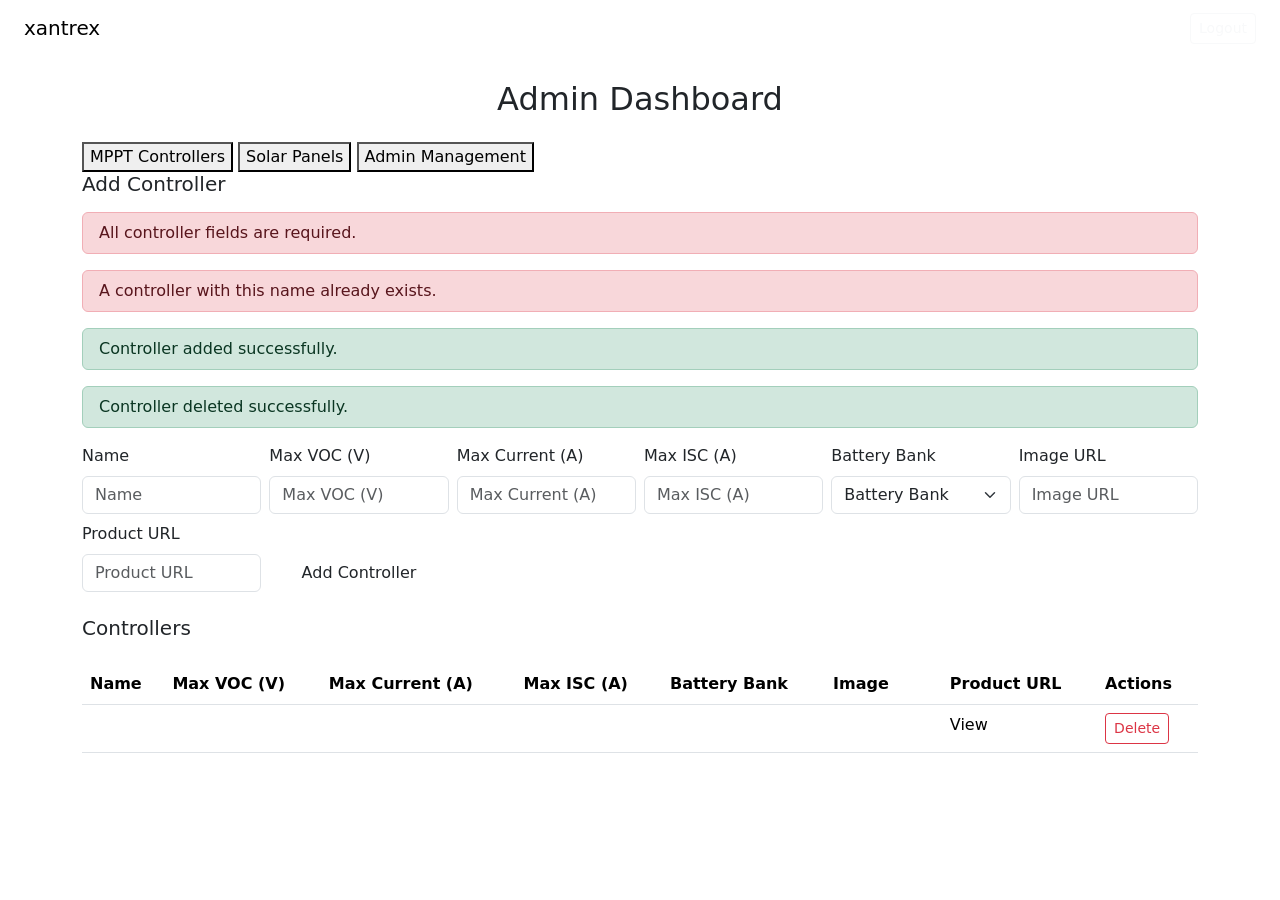
==== commit faf4fb41: "feat: add dashboard validation, alerts, and success states:" ====
--- a/src/main/resources/templates/dashboard.html
+++ b/src/main/resources/templates/dashboard.html
@@ -51,10 +51,39 @@
       <div id="controllers" class="xan-tab-panel" data-panel>
         <div th:if="${isAdmin}" class="xan-panel mb-4">
           <h5 class="mb-3 xan-title">Add Controller</h5>
+          <div
+            th:if="${param.error != null && param.error[0] == 'empty-controller'}"
+            class="alert alert-danger py-2 mb-3"
+            role="alert"
+          >
+            All controller fields are required.
+          </div>
+          <div
+            th:if="${param.error != null && param.error[0] == 'duplicate-controller'}"
+            class="alert alert-danger py-2 mb-3"
+            role="alert"
+          >
+            A controller with this name already exists.
+          </div>
+          <div
+            th:if="${param.success != null && param.success[0] == 'controller-added'}"
+            class="alert alert-success py-2 mb-3"
+            role="alert"
+          >
+            Controller added successfully.
+          </div>
+          <div
+            th:if="${param.success != null && param.success[0] == 'controller-deleted'}"
+            class="alert alert-success py-2 mb-3"
+            role="alert"
+          >
+            Controller deleted successfully.
+          </div>
           <form
             th:action="@{/dashboard/add}"
             method="post"
             class="row g-2 align-items-end"
+            novalidate
           >
             <div class="col-md-2">
               <label class="form-label">Name</label>
@@ -189,7 +218,7 @@
                         type="button"
                         class="btn btn-outline-danger btn-sm"
                         data-bs-toggle="modal"
-                        th:attr="data-bs-target='#deleteModal-' + ${controller.id}"
+                        th:attr="data-bs-target='#deleteControllerModal-' + ${controller.id}"
                       >
                         Delete
                       </button>
@@ -197,7 +226,7 @@
                       <!-- Modal -->
                       <div
                         class="modal fade"
-                        th:attr="id='deleteModal-' + ${controller.id}"
+                        th:attr="id='deleteControllerModal-' + ${controller.id}"
                       >
                         <div class="modal-dialog">
                           <div class="modal-content">
@@ -206,7 +235,8 @@
                             </div>
 
                             <div class="modal-body">
-                              Are you sure you want to delete this controller?
+                              Are you sure you want to delete
+                              <strong th:text="${controller.name}"></strong>?
                             </div>
 
                             <div class="modal-footer">
@@ -238,10 +268,39 @@
       <div id="panels" class="xan-tab-panel" data-panel style="display: none">
         <div th:if="${isAdmin}" class="xan-panel mb-4">
           <h5 class="mb-3 xan-title">Add Solar Panel</h5>
+          <div
+            th:if="${param.error != null && param.error[0] == 'empty-panel'}"
+            class="alert alert-danger py-2 mb-3"
+            role="alert"
+          >
+            All solar panel fields are required.
+          </div>
+          <div
+            th:if="${param.error != null && param.error[0] == 'duplicate-panel'}"
+            class="alert alert-danger py-2 mb-3"
+            role="alert"
+          >
+            A solar panel with this name already exists.
+          </div>
+          <div
+            th:if="${param.success != null && param.success[0] == 'panel-added'}"
+            class="alert alert-success py-2 mb-3"
+            role="alert"
+          >
+            Solar panel added successfully.
+          </div>
+          <div
+            th:if="${param.success != null && param.success[0] == 'panel-deleted'}"
+            class="alert alert-success py-2 mb-3"
+            role="alert"
+          >
+            Solar panel deleted successfully.
+          </div>
           <form
             th:action="@{/dashboard/panels/add}"
             method="post"
             class="row g-2 align-items-end"
+            novalidate
           >
             <div class="col-md-3">
               <label class="form-label">Panel Name</label>
@@ -340,7 +399,7 @@
                         type="button"
                         class="btn btn-outline-danger btn-sm"
                         data-bs-toggle="modal"
-                        th:attr="data-bs-target='#deleteModal-' + ${panel.id}"
+                        th:attr="data-bs-target='#deletePanelModal-' + ${panel.id}"
                       >
                         Delete
                       </button>
@@ -348,7 +407,7 @@
                       <!-- Modal -->
                       <div
                         class="modal fade"
-                        th:attr="id='deleteModal-' + ${panel.id}"
+                        th:attr="id='deletePanelModal-' + ${panel.id}"
                       >
                         <div class="modal-dialog">
                           <div class="modal-content">
@@ -357,7 +416,8 @@
                             </div>
 
                             <div class="modal-body">
-                              Are you sure you want to delete this solar panel?
+                              Are you sure you want to delete
+                              <strong th:text="${panel.name}"></strong>?
                             </div>
 
                             <div class="modal-footer">
@@ -425,12 +485,55 @@
           >
             Email and password are required.
           </div>
+          <div
+            th:if="${param.error != null && param.error[0] == 'wrong-password'}"
+            class="alert alert-danger py-2 mb-2"
+            role="alert"
+          >
+            Current password is incorrect.
+          </div>
+          <div
+            th:if="${param.error != null && param.error[0] == 'password-mismatch'}"
+            class="alert alert-danger py-2 mb-2"
+            role="alert"
+          >
+            New passwords do not match.
+          </div>
+          <div
+            th:if="${param.error != null && param.error[0] == 'password-empty'}"
+            class="alert alert-danger py-2 mb-2"
+            role="alert"
+          >
+            All password fields are required.
+          </div>
+          <div
+            th:if="${param.success != null && param.success[0] == 'password-changed'}"
+            class="alert alert-success py-2 mb-2"
+            role="alert"
+          >
+            Password changed successfully.
+          </div>
+          <div
+            th:if="${param.success != null && param.success[0] == 'admin-added'}"
+            class="alert alert-success py-2 mb-2"
+            role="alert"
+          >
+            Admin added successfully.
+          </div>
+          <div
+            th:if="${param.success != null && param.success[0] == 'admin-deleted'}"
+            class="alert alert-success py-2 mb-2"
+            role="alert"
+          >
+            Admin deleted successfully.
+          </div>
 
           <!-- Add Admin form -->
           <form
             th:action="@{/dashboard/admins/add}"
             method="post"
             class="row g-2 align-items-end mb-3"
+            novalidate
           >
             <div class="col-md-5">
               <label class="form-label">Email</label>
@@ -482,7 +585,18 @@
                 <tr th:each="admin : ${admins}">
                   <td th:text="${admin.email}"></td>
                   <td>
-                    <!-- Delete button absent for logged-in user's own row -->
+                    <!-- Change Password button — own row only (ACCT-01) -->
+                    <button
+                      th:if="${admin.email == currentUserEmail}"
+                      type="button"
+                      class="btn btn-outline-primary btn-sm"
+                      data-bs-toggle="modal"
+                      data-bs-target="#changePasswordModal"
+                    >
+                      Change Password
+                    </button>
+
+                    <!-- Delete button — other rows only (existing, unchanged) -->
                     <form
                       th:if="${admin.email ne currentUserEmail}"
                       th:action="@{/dashboard/admins/delete}"
@@ -512,7 +626,8 @@
                             </div>
 
                             <div class="modal-body">
-                              Are you sure you want to delete this admin?
+                              Are you sure you want to delete
+                              <strong th:text="${admin.email}"></strong>?
                             </div>
 
                             <div class="modal-footer">
@@ -545,6 +660,73 @@
               </tbody>
             </table>
           </div>
+
+          <!-- Change Password Modal (ACCT-02) -->
+          <div class="modal fade" id="changePasswordModal" tabindex="-1">
+            <div class="modal-dialog">
+              <div class="modal-content">
+                <div class="modal-header">
+                  <h5 class="modal-title">Change Password</h5>
+                  <button type="button" class="btn-close" data-bs-dismiss="modal"></button>
+                </div>
+                <form th:action="@{/dashboard/admins/change-password}" method="post"
+                      novalidate
+                      id="changePasswordForm">
+                  <div class="modal-body">
+                    <!-- Current password -->
+                    <div class="mb-3">
+                      <label class="form-label">Current Password</label>
+                      <div class="input-group">
+                        <input type="password" id="cpCurrent" name="currentPassword"
+                               class="form-control" required />
+                        <button type="button" class="btn btn-outline-secondary"
+                                aria-label="Toggle current password visibility"
+                                onclick="togglePassword('cpCurrent', this)">
+                          <i class="bi bi-eye"></i>
+                        </button>
+                      </div>
+                    </div>
+                    <!-- New password -->
+                    <div class="mb-3">
+                      <label class="form-label">New Password</label>
+                      <div class="input-group">
+                        <input type="password" id="cpNew" name="newPassword"
+                               class="form-control" required />
+                        <button type="button" class="btn btn-outline-secondary"
+                                aria-label="Toggle new password visibility"
+                                onclick="togglePassword('cpNew', this)">
+                          <i class="bi bi-eye"></i>
+                        </button>
+                      </div>
+                    </div>
+                    <!-- Confirm new password -->
+                    <div class="mb-3">
+                      <label class="form-label">Confirm New Password</label>
+                      <div class="input-group">
+                        <input type="password" id="cpConfirm" name="confirmPassword"
+                               class="form-control" required />
+                        <button type="button" class="btn btn-outline-secondary"
+                                aria-label="Toggle confirm password visibility"
+                                onclick="togglePassword('cpConfirm', this)">
+                          <i class="bi bi-eye"></i>
+                        </button>
+                      </div>
+                      <!-- Inline error for VALID-01 -->
+                      <div id="cpMismatchError" class="text-danger small mt-1"
+                           style="display:none">
+                        Passwords do not match.
+                      </div>
+                    </div>
+                  </div>
+                  <div class="modal-footer">
+                    <button type="button" class="btn btn-secondary"
+                            data-bs-dismiss="modal">Discard</button>
+                    <button type="submit" class="btn btn-xan">Update Password</button>
+                  </div>
+                </form>
+              </div>
+            </div>
+          </div>
         </div>
       </div>
     </div>
@@ -566,8 +748,29 @@
       }
 
       document.addEventListener("DOMContentLoaded", function () {
-        var hash = window.location.hash.replace("#", "") || "controllers";
-        activateTab(hash);
+        var params = new URLSearchParams(window.location.search);
+        var errorCode = params.get('error');
+        var successCode = params.get('success');
+        var controllerErrors = ['empty-controller', 'duplicate-controller'];
+        var controllerSuccesses = ['controller-added', 'controller-deleted'];
+        var panelErrors = ['empty-panel', 'duplicate-panel'];
+        var panelSuccesses = ['panel-added', 'panel-deleted'];
+        var adminErrors = ['self-delete', 'invalid-domain', 'duplicate', 'empty', 'wrong-password', 'password-mismatch', 'password-empty'];
+        var adminSuccesses = ['password-changed', 'admin-added', 'admin-deleted'];
+
+        if (controllerErrors.indexOf(errorCode) !== -1 ||
+            controllerSuccesses.indexOf(successCode) !== -1) {
+          activateTab('controllers');
+        } else if (panelErrors.indexOf(errorCode) !== -1 ||
+                   panelSuccesses.indexOf(successCode) !== -1) {
+          activateTab('panels');
+        } else if (adminErrors.indexOf(errorCode) !== -1 ||
+                   adminSuccesses.indexOf(successCode) !== -1) {
+          activateTab('admins');
+        } else {
+          var hash = window.location.hash.replace("#", "") || "controllers";
+          activateTab(hash);
+        }
 
         document.querySelectorAll(".xan-tab-btn").forEach(function (btn) {
           btn.addEventListener("click", function () {
@@ -576,6 +779,34 @@
             activateTab(tab);
           });
         });
+      });
+
+      document.getElementById('changePasswordForm').addEventListener('submit', function(e) {
+        var currentPw = document.getElementById('cpCurrent').value.trim();
+        var newPw = document.getElementById('cpNew').value;
+        var confirmPw = document.getElementById('cpConfirm').value;
+        var errDiv = document.getElementById('cpMismatchError');
+
+        if (!currentPw || !newPw.trim() || !confirmPw.trim()) {
+          errDiv.style.display = 'none';
+          return;
+        }
+
+        if (newPw !== confirmPw) {
+          e.preventDefault();
+          errDiv.style.display = 'block';
+        } else {
+          errDiv.style.display = 'none';
+        }
+      });
+
+      document.getElementById('changePasswordModal').addEventListener('shown.bs.modal', function() {
+        document.getElementById('cpCurrent').focus();
+      });
+
+      document.getElementById('changePasswordModal').addEventListener('hidden.bs.modal', function() {
+        document.getElementById('changePasswordForm').reset();
+        document.getElementById('cpMismatchError').style.display = 'none';
       });
 
       function activateTab(tabId) {
